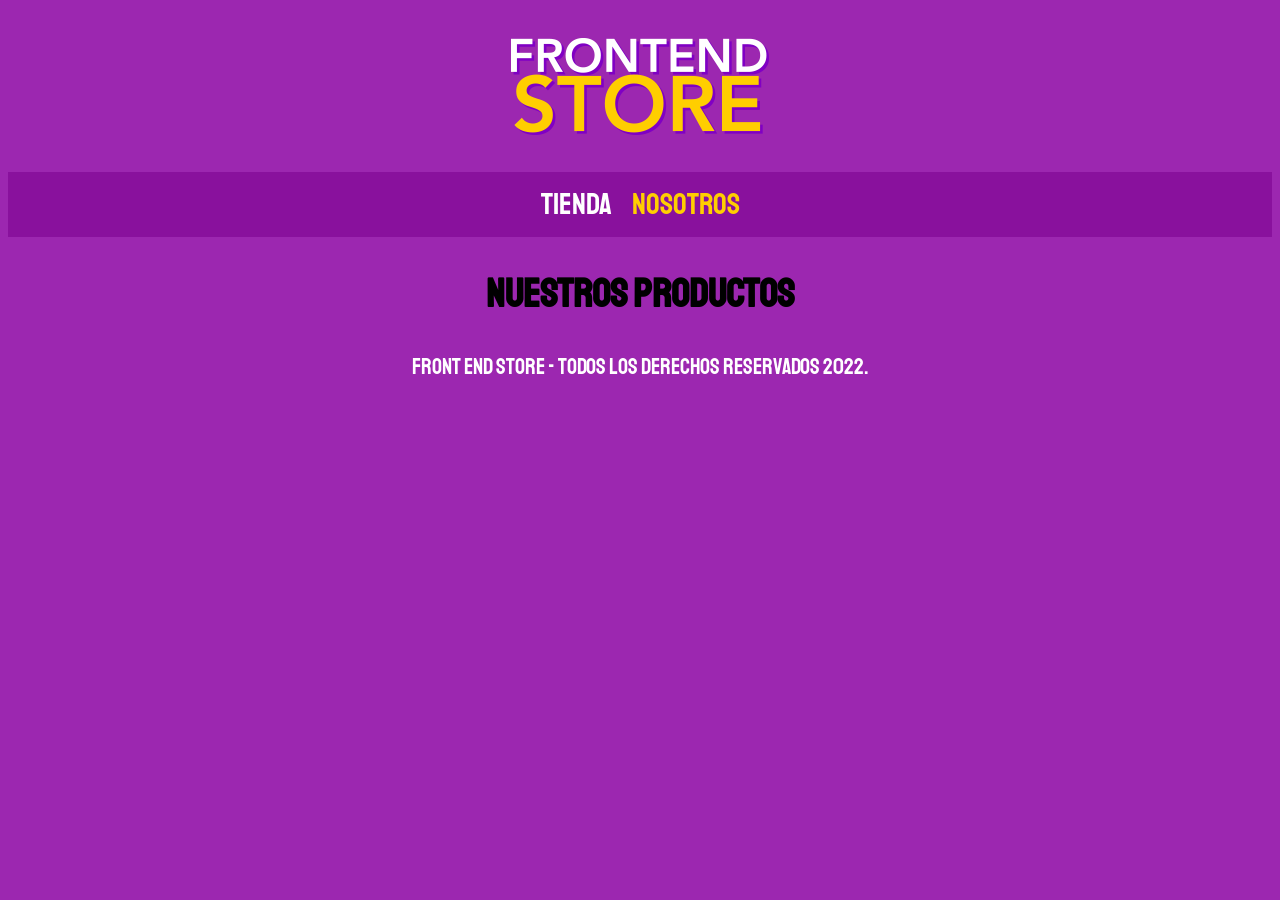
==== nosotros.html @ 563fe50a "first commit" ====
<!DOCTYPE html>
<html lang="en">
<head>
    <meta charset="UTF-8">
    <meta name="viewport" content="width=device-width, initial-scale=1.0">
    <title>FrontEnd Store</title>
    <link rel="stylesheet" href="css/normalize.css">
    <link rel="preconnect" href="https://fonts.googleapis.com">
    <link rel="preconnect" href="https://fonts.gstatic.com" crossorigin>
    <link href="https://fonts.googleapis.com/css2?family=Staatliches&display=swap" rel="stylesheet">
    <link rel="stylesheet" href="css/styles.css">
</head>
<body>
    <header class="header">
        <a href="index.html">
            <img class="header__logo" src="img/logo.png" alt="Logotipo">
        </a>
    </header>

    <nav class="navegacion">
        <a class="navegacion__enlace" href="index.html">Tienda</a>
        <a class="navegacion__enlace navegacion__enlace--activo" href="nosotros.html">Nosotros</a>
    </nav>
    
    <main class="contenedor">
        <h1>nuestros productos</h1>
    </main>


    <footer class="footer">
        <p class="footer__texto">Front End Store - Todos los derechos Reservados 2022. </p>
    </footer>



</body>
</html>
---- css/styles.css ----
:root {
    --primario: #9C27B0;
    --primarioOscuro: #89119D;
    --secundario: #FFCE00;
    --secundarioOscuro: rgb(233, 187, 2);
    --blanco: #FFF;
    --negro: #000;

    --fuentePrincipal: "Staatliches", sans-serif;

}

html {
    box-sizing: border-box;
    font-size: 62.5%;   
}

*, *:before, *:after {
    box-sizing: inherit;
}

/**Globales **/
body {
    background-color: var(--primario);
    font-size: 1.6rem;
    line-height: 1.5;
}

p{
    font-size: 1.0rem;
    font-family: Arial, Helvetica, sans-serif;
    color: var(--blanco);
}

a {
    text-decoration: none;
}

img {
    max-width: 100%;

}

.contendor {
    max-width: 120rem;
    margin: 0 auto;
}

h1, h2, h3 {
    text-align: center;
    color: var(--sercundario);
    font-family: var(--fuentePrincipal);
}

h1 {
    font-size: 4rem;
}
h2 {
    font-size: 3.2rem;
}
h3 {
    font-size: 2.4rem;
}

/** Header **/
.header {
    display: flex;
    justify-content: center;
}
.header__logo {
    margin: 3rem 0;
}
/** Footer **/2
.footer {
    background-color: var(--primarioOscuro);
    padding: 1rem 0;
    margin-top: 2rem;
}

.footer__texto {
    font-family: var(--fuentePrincipal);
    text-align: center;
    font-size: 2.2rem;
}
/** Naegacion **/
.navegacion {
    background-color: var(--primarioOscuro);
    padding: 1rem 0;
    display: flex;
    justify-content: center;
    gap: 2rem;
}
.navegacion__enlace {
    font-family: var(--fuentePrincipal);
    color:  var(--blanco);
    font-size: 3rem;
}
.navegacion__enlace--activo,
.navegacion__enlace:hover {
    color: var(--secundario)
}
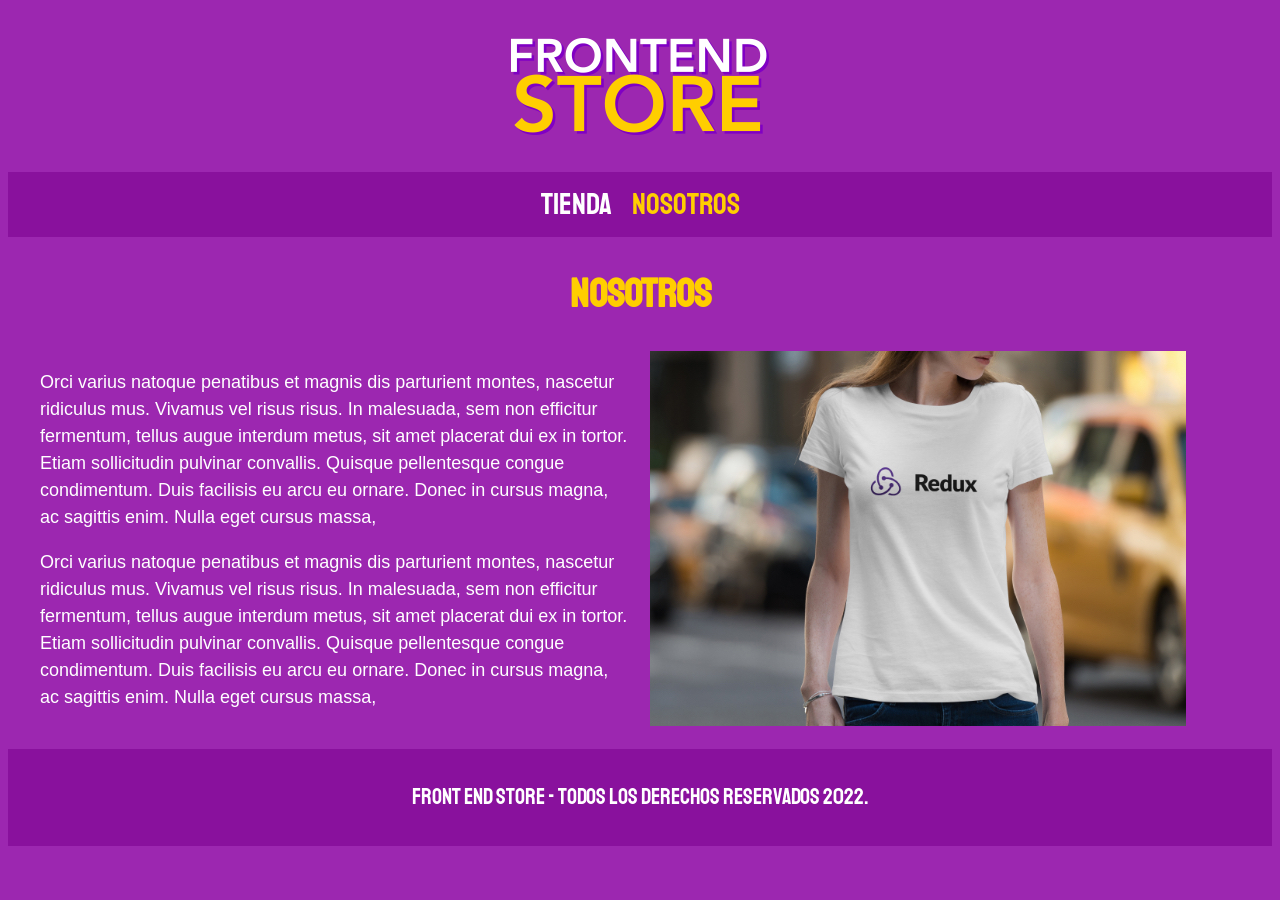
==== commit fce248e4: "nosotros" ====
--- a/nosotros.html
+++ b/nosotros.html
@@ -23,7 +23,27 @@
     </nav>
     
     <main class="contenedor">
-        <h1>nuestros productos</h1>
+        <h1>Nosotros</h1>
+
+        <div class="nosotros">
+            <div class="nosotros__contenido">
+                <p>
+                    Orci varius natoque penatibus et magnis dis parturient montes, nascetur ridiculus mus. Vivamus vel risus risus. 
+                    In malesuada, sem non efficitur fermentum, tellus augue interdum metus, sit amet placerat dui ex in tortor.
+                     Etiam sollicitudin pulvinar convallis. Quisque pellentesque congue condimentum. Duis facilisis eu arcu eu ornare. 
+                     Donec in cursus magna, ac sagittis enim. Nulla eget cursus massa,
+                </p>
+                <p>
+                    Orci varius natoque penatibus et magnis dis parturient montes, nascetur ridiculus mus. Vivamus vel risus risus.
+                     In malesuada, sem non efficitur fermentum, tellus augue interdum metus, sit amet placerat dui ex in tortor.
+                      Etiam sollicitudin pulvinar convallis. Quisque pellentesque congue condimentum. Duis facilisis eu arcu eu ornare. 
+                      Donec in cursus magna, ac sagittis enim. Nulla eget cursus massa,
+                </p>
+
+            </div>
+            <img class="nosotros__imagen" src="img/nosotros.jpg" alt="imagen nosotros">
+
+        </div>
     </main>
 
 
--- a/css/styles.css
+++ b/css/styles.css
@@ -27,7 +27,7 @@
 }
 
 p{
-    font-size: 1.0rem;
+    font-size: 1.8rem;
     font-family: Arial, Helvetica, sans-serif;
     color: var(--blanco);
 }
@@ -41,14 +41,14 @@
 
 }
 
-.contendor {
+.contenedor {
     max-width: 120rem;
     margin: 0 auto;
 }
 
 h1, h2, h3 {
     text-align: center;
-    color: var(--sercundario);
+    color: var(--secundario);
     font-family: var(--fuentePrincipal);
 }
 
@@ -70,7 +70,7 @@
 .header__logo {
     margin: 3rem 0;
 }
-/** Footer **/2
+/** Footer **/
 .footer {
     background-color: var(--primarioOscuro);
     padding: 1rem 0;
@@ -99,4 +99,79 @@
 .navegacion__enlace:hover {
     color: var(--secundario)
 }
+/** Grid **/
+.grid {
+    display: grid;
+    grid-template-columns: repeat(2, 1fr);
+    gap: 2rem;
+}
+@media (min-width: 768px) {
+    .grid {
+        grid-template-columns: repeat(3, 1fr);
+    }
+}
+/** Producto **/
+.producto {
+    background-color: var(--primarioOscuro);
+    padding: 1rem;
+}
+.producto__imagen {
+    width: 100%;
+}
+.producto__nombre {
+    font-size: 4rem;
+}
+.producto__precio {
+    font-size:  2.8rem;
+    color: var(--secundario);
+}
+.producto__nombre,
+.producto__precio {
+    font-family: var(--fuentePrincipal);
+    margin: 1rem 0;
+    text-align: center;
+    line-height: 1.2;
+}
+/** Graficos **/
+.grafico {
+    min-height: 30rem;
+    background-repeat: no-repeat;
+    background-size: cover;
+    grid-column: 1 / 3;
+}
+.grafico--camisas {
+    grid-row: 2 / 3;
+    background-image: url(../img/grafico1.jpg);
+}
+.grafico--node {
+    background-image: url(../img/grafico2.jpg);
+    grid-row: 8 / 9;
+}
 
+@media (min-width: 768px) {
+    .grafico--node {
+        grid-row: 5 / 6;
+        grid-column: 2 / 4;
+    }
+}
+
+/** Nosotros **/
+.nosotros {
+    display: grid;
+    grid-template-rows: repeat(2, auto) ;
+}
+@media (min-width: 768px) {
+    .nosotros {
+        grid-template-columns: repeat(2, 1fr);
+        column-gap: 2rem;
+    }
+}
+.nosotros__imagen {
+    grid-row: 1 / 2;
+    max-width: 100%;
+}
+@media (min-width: 768px) {
+    .nosotros__imagen {
+        grid-column: 2 / 3;
+    }
+}
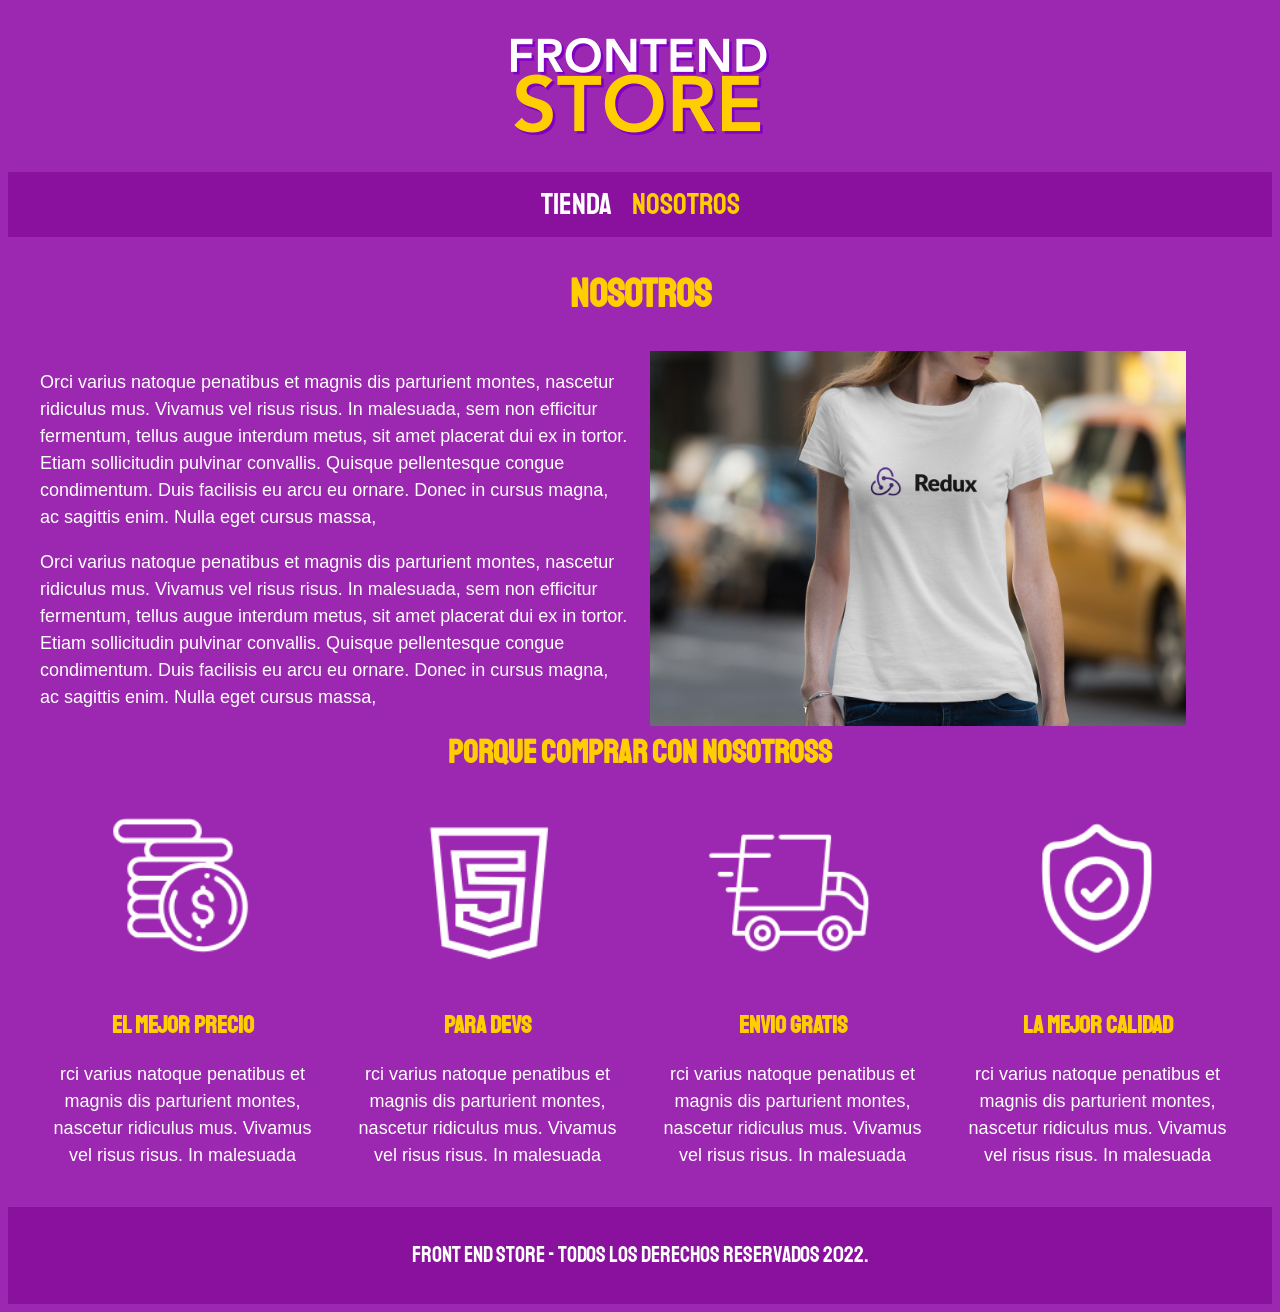
==== commit f6f59264: "iconos" ====
--- a/nosotros.html
+++ b/nosotros.html
@@ -1,5 +1,6 @@
 <!DOCTYPE html>
 <html lang="en">
+
 <head>
     <meta charset="UTF-8">
     <meta name="viewport" content="width=device-width, initial-scale=1.0">
@@ -10,6 +11,7 @@
     <link href="https://fonts.googleapis.com/css2?family=Staatliches&display=swap" rel="stylesheet">
     <link rel="stylesheet" href="css/styles.css">
 </head>
+
 <body>
     <header class="header">
         <a href="index.html">
@@ -21,30 +23,72 @@
         <a class="navegacion__enlace" href="index.html">Tienda</a>
         <a class="navegacion__enlace navegacion__enlace--activo" href="nosotros.html">Nosotros</a>
     </nav>
-    
+
     <main class="contenedor">
         <h1>Nosotros</h1>
 
         <div class="nosotros">
             <div class="nosotros__contenido">
                 <p>
-                    Orci varius natoque penatibus et magnis dis parturient montes, nascetur ridiculus mus. Vivamus vel risus risus. 
-                    In malesuada, sem non efficitur fermentum, tellus augue interdum metus, sit amet placerat dui ex in tortor.
-                     Etiam sollicitudin pulvinar convallis. Quisque pellentesque congue condimentum. Duis facilisis eu arcu eu ornare. 
-                     Donec in cursus magna, ac sagittis enim. Nulla eget cursus massa,
+                    Orci varius natoque penatibus et magnis dis parturient montes, nascetur ridiculus mus. Vivamus vel
+                    risus risus.
+                    In malesuada, sem non efficitur fermentum, tellus augue interdum metus, sit amet placerat dui ex in
+                    tortor.
+                    Etiam sollicitudin pulvinar convallis. Quisque pellentesque congue condimentum. Duis facilisis eu
+                    arcu eu ornare.
+                    Donec in cursus magna, ac sagittis enim. Nulla eget cursus massa,
                 </p>
                 <p>
-                    Orci varius natoque penatibus et magnis dis parturient montes, nascetur ridiculus mus. Vivamus vel risus risus.
-                     In malesuada, sem non efficitur fermentum, tellus augue interdum metus, sit amet placerat dui ex in tortor.
-                      Etiam sollicitudin pulvinar convallis. Quisque pellentesque congue condimentum. Duis facilisis eu arcu eu ornare. 
-                      Donec in cursus magna, ac sagittis enim. Nulla eget cursus massa,
+                    Orci varius natoque penatibus et magnis dis parturient montes, nascetur ridiculus mus. Vivamus vel
+                    risus risus.
+                    In malesuada, sem non efficitur fermentum, tellus augue interdum metus, sit amet placerat dui ex in
+                    tortor.
+                    Etiam sollicitudin pulvinar convallis. Quisque pellentesque congue condimentum. Duis facilisis eu
+                    arcu eu ornare.
+                    Donec in cursus magna, ac sagittis enim. Nulla eget cursus massa,
                 </p>
-
             </div>
             <img class="nosotros__imagen" src="img/nosotros.jpg" alt="imagen nosotros">
-
         </div>
     </main>
+
+    <section class="contenedor Comprar">
+        <h2 class="bloque__titulo">Porque Comprar con Nosotross</h2>
+
+        <div class="bloques">
+            <div class="bloque">
+                <img class="bloque__imagen" src="img/icono_1.png" alt="porque compar">
+                <h3 class="bloque__titulo">El MEjor Precio</h3>
+                <p>rci varius natoque penatibus et magnis dis parturient montes, nascetur ridiculus mus. Vivamus vel
+                    risus risus.
+                    In malesuada</p>
+            </div> <!-- .bloque-->
+
+            <div class="bloque">
+                <img class="bloque__imagen" src="img/icono_2.png" alt="porque compar">
+                <h3 class="bloque__titulo">Para Devs</h3>
+                <p>rci varius natoque penatibus et magnis dis parturient montes, nascetur ridiculus mus. Vivamus vel
+                    risus risus.
+                    In malesuada</p>
+            </div> <!-- .bloque-->
+
+            <div class="bloque">
+                <img class="bloque__imagen" src="img/icono_3.png" alt="porque compar">
+                <h3 class="bloque__titulo">Envio gratis</h3>
+                <p>rci varius natoque penatibus et magnis dis parturient montes, nascetur ridiculus mus. Vivamus vel
+                    risus risus.
+                    In malesuada</p>
+            </div> <!-- .bloque-->
+
+            <div class="bloque">
+                <img class="bloque__imagen" src="img/icono_4.png" alt="porque compar">
+                <h3 class="bloque__titulo">La Mejor Calidad</h3>
+                <p>rci varius natoque penatibus et magnis dis parturient montes, nascetur ridiculus mus. Vivamus vel
+                    risus risus.
+                    In malesuada</p>
+            </div> <!-- .bloque-->
+        </div>
+    </section>
 
 
     <footer class="footer">
@@ -54,4 +98,5 @@
 
 
 </body>
+
 </html>
--- a/css/styles.css
+++ b/css/styles.css
@@ -174,4 +174,26 @@
     .nosotros__imagen {
         grid-column: 2 / 3;
     }
+}
+
+/** Bloques **/
+.bloques {
+    display: grid;
+    grid-template-columns: repeat(2, 1fr);
+    gap: 2rem;
+}
+@media (min-width: 768px) {
+    .bloques {
+        grid-template-columns: repeat(4, 1fr);
+    }
+}
+
+.bloques {
+    text-align: center;
+}
+.bloque__imagen {
+    width: 100%;
+}
+.bloque__titulo {
+    margin: 0;
 }
